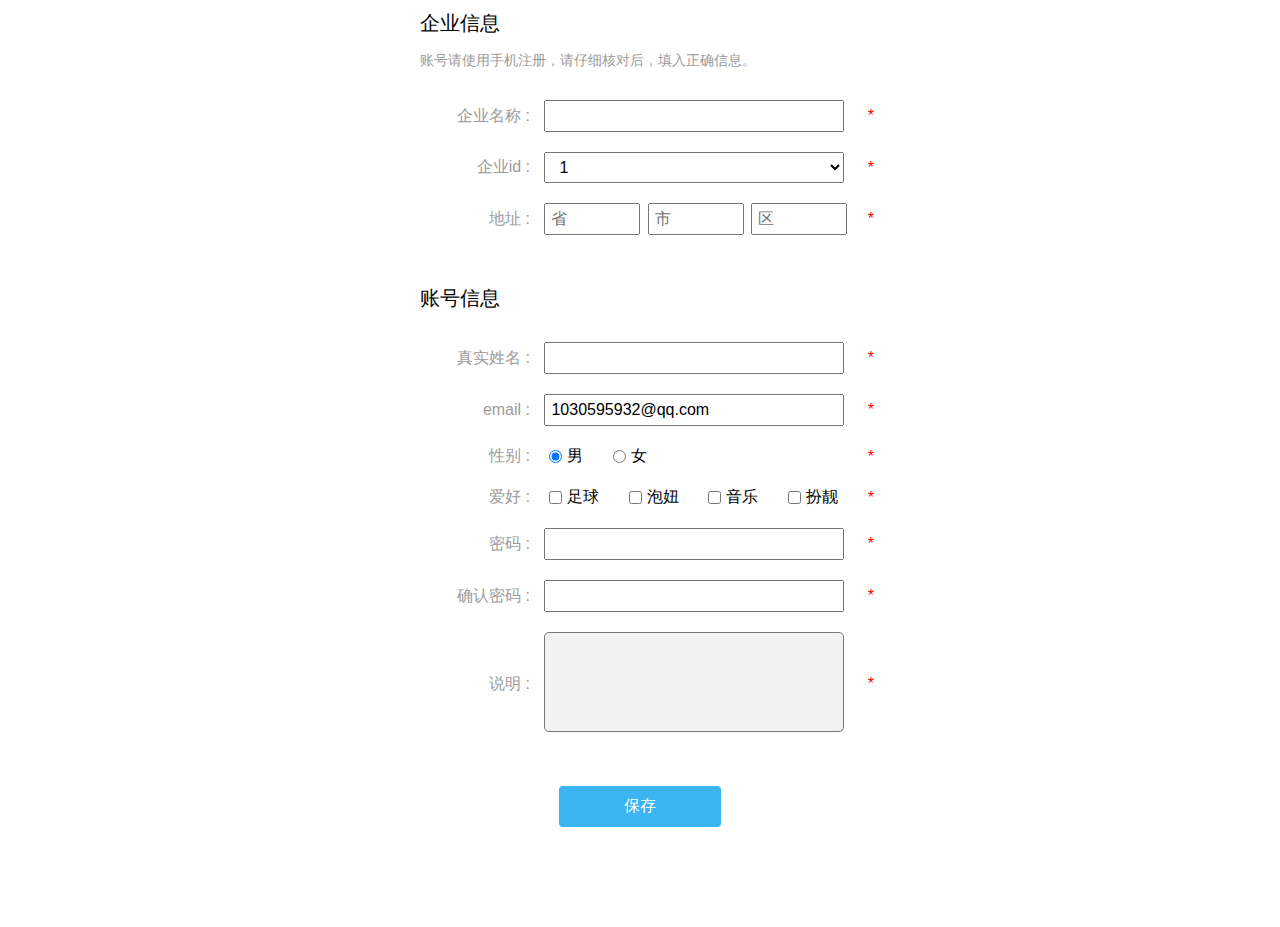
==== index.html @ dc34bbff "Initial commit" ====
<!-- 
 * @Author lizhenhua
 * @version 2017-08-10
 * @description Title
 -->
<!DOCTYPE html>
<html lang="en">
<head>
    <meta charset="UTF-8">
    <title>Title</title>
    <link rel="stylesheet" href="index.css">
</head>
<body>
<div class="content">

    <div class="form" id="perfectData">
        <div class="form-part">
            <div class="form-part-title">
                <h4>企业信息</h4>
                <p class="form-part-title-info">账号请使用手机注册，请仔细核对后，填入正确信息。</p>
            </div>
            <div class="form-table">
                <div class="form-item">
                    <div class="form-item-label">企业名称 :</div>
                    <div class="form-item-content"><input validate="chineseOnly;required" name="companyName" type="text" tabIndex="5" mes="企业名称"></div>
                    <div class="form-item-state">*</div>
                </div>
                <div class="form-item">
                    <div class="form-item-label">企业id :</div>
                    <div class="form-item-content">
                        <select validate name="renterId">
                            <option value="a">1</option>
                            <option value="d">2</option>
                            <option value="c">3</option>
                            <option value="b">4</option>
                        </select>
                    </div>
                    <div class="form-item-state">*</div>
                </div>
                <div class="form-item">
                    <div class="form-item-label">地址 :</div>
                    <div class="form-item-content address">
                        <input validate="required"  name="provinceId" id="province" suggest-url="" type="text" placeholder="省" tabIndex="8">
                        <input validate="required"  name="cityId" id="city" suggest-url="" type="text" placeholder="市"  tabIndex="9">
                        <input validate name="districtId" id="district" suggest-url="" type="text" placeholder="区" mes="区"  tabIndex="10">
                    </div>
                    <div class="form-item-state">*</div>
                </div>
            </div>
        </div>

        <div class="form-part">
            <div class="form-part-title"><h4>账号信息</h4></div>
            <div class="form-table">
                <div class="form-item">
                    <div class="form-item-label">真实姓名 :</div>
                    <div class="form-item-content"><input validate="chineseOnly;required" name="realName" type="text" tabIndex="11" mes="真实姓名"></div>
                    <div class="form-item-state">*</div>
                </div>
                <div class="form-item">
                    <div class="form-item-label">email :</div>
                    <div class="form-item-content"><input validate="email" name="realName" type="text" value="1030595932@qq.com" tabIndex="11" mes="email"></div>
                    <div class="form-item-state">*</div>
                </div>
                <div class="form-item">
                    <div class="form-item-label">性别 :</div>
                    <div class="form-item-content">
                        <label><input validate="required" name="sex" type="radio"  value="1"  mes="性别" checked>男</label>
                        <label><input validate="required" name="sex" type="radio"  value="0" mes="性别">女</label>
                    </div>
                    <div class="form-item-state">*</div>
                </div>
                <div class="form-item">
                    <div class="form-item-label">爱好 :</div>
                    <div class="form-item-content">
                        <label><input validate="required" name="interest" type="checkbox"  mes="爱好" value="1">足球</label>
                        <label><input validate="required" name="interest" type="checkbox"  mes="爱好" value="2">泡妞</label>
                        <label><input validate="required" name="interest" type="checkbox"  mes="爱好" value="3">音乐</label>
                        <label><input validate="required" name="interest" type="checkbox"  mes="爱好" value="4">扮靓</label>
                    </div>
                    <div class="form-item-state">*</div>
                </div>
                <div class="form-item">
                    <div class="form-item-label">密码 :</div>
                    <div class="form-item-content"><input validate="password;required" id="userPassword" name="userPassword" type="text"  tabIndex="12" mes="密码"></div>
                    <div class="form-item-state">*</div>
                </div>
                <div class="form-item">
                    <div class="form-item-label">确认密码 :</div>
                    <div class="form-item-content"><input validate="check:userPassword" id="confirmPassword" name="confirmPassword" type="password"  tabIndex="13" mes="确认密码"></div>
                    <div class="form-item-state">*</div>
                </div>
                <div class="form-item">
                    <div class="form-item-label">说明 :</div>
                    <div class="form-item-content">
                        <textarea validate="self:/^(\d){6,20}$/g;length:[10,20]" id="more" mes="说明" name="more"></textarea>
                    </div>
                    <div class="form-item-state">*</div>
                </div>
            </div>
        </div>
        <div class="form-footer">
            <div class="btn" id="two">保存</div>
        </div>
    </div>

</div>
<script src="../jquery.min.js"></script>
<script src="validate.js"></script>
<script src="index.js"></script>
</body>
</html>
---- index.css ----
@charset "UTF-8";
/*
 * @Author lizhenhua
 * @version 2018/4/10
 * @description
 */
body, h1, h2, h3, h4, h5, h6, hr, p, blockquote, dl, dt, dd, ul, ol, li, pre, form, fieldset, legend, button, input, textarea, th, td {
    margin: 0;
    padding: 0; }

body, button, input, select, textarea {
    font: 12px/1.5tahoma, arial, \5b8b\4f53; }

h1, h2, h3, h4, h5, h6 {
    font-size: 100%; }

address, cite, dfn, em, var {
    font-style: normal; }

code, kbd, pre, samp {
    font-family: couriernew, courier, monospace; }

small {
    font-size: 12px; }

ul, ol {
    list-style: none; }

a {
    text-decoration: none;
    color: #000; }

a:hover {
    text-decoration: none; }

sup {
    vertical-align: text-top; }

sub {
    vertical-align: text-bottom; }

legend {
    color: #000; }

fieldset, img {
    border: 0; }

button, input, select, textarea {
    font-size: 100%; }

table {
    border-collapse: collapse;
    border-spacing: 0; }

body {
    min-height: 100%;
    height: 900px;
    font-family: "Microsoft Yahei", Verdana, Simsun, "Segoe UI Web Light", "Segoe UI Light", "Segoe UI Web Regular", "Segoe UI", "Segoe UI Symbol", "Helvetica Neue", Arial; }

.clearfix {
    *zoom: 1; }

.clearfix:before,
.clearfix:after {
    display: table;
    line-height: 0;
    content: ""; }

.clearfix:after {
    clear: both; }

.pt0 {
    padding-top: 0 !important; }

.pb0 {
    padding-bottom: 0 !important; }

.pl20 {
    padding-left: 20px; }

.mr10 {
    margin-right: 10px; }

.mt10 {
    margin-top: 10px; }

.tc {
    text-align: center; }

a {
    color: #0e90d2; }

.hide {
    display: none; }

html {
    height: 100%; }

.content {
    width: 100%;
    position: relative; }

.container {
    width: 1200px;
    margin: 0 auto; }


.btn {
    padding: 10px 65px;
    margin-bottom: 50px;
    display: inline-block;
    border-radius: 4px;
    cursor: pointer;
    color: #fff;
    background-color: #3bb4f2;
    border-color: #3bb4f2;
    user-select: none; }

.btn:active {
    background-color: #1C516D !important; }
/*end suggest-input 组件 */
/*表单*/
.form {
    padding-top: 10px;
    padding-bottom: 50px;
    max-width: 500px;
    margin: 0 auto; }
.form .form-part {
    padding-bottom: 30px; }
.form .form-part .form-part-title {
    padding-left: 30px;
    padding-bottom: 30px; }
.form .form-part .form-part-title h4 {
    font-size: 20px;
    font-weight: 300; }
.form .form-part .form-part-title .form-part-title-info {
    font-size: 14px;
    color: #9b9b9b;
    margin-top: 15px; }
.form .form-item {
    margin-bottom: 20px;
    min-width: 200px;
    white-space: nowrap;
    /*地址*/
    /*二维码*/ }
.form .form-item div {
    display: inline-block;
    vertical-align: middle;
    font-weight: normal;
    box-sizing: border-box; }
.form .form-item .form-item-label {
    width: 30%;
    font-size: 16px;
    color: #9b9b9b;
    min-width: 130px;
    text-align: right;
    padding: 0 10px; }
.form .form-item .form-item-content {
    width: 60%;
    min-width: 300px; }
.form .form-item .form-item-content input {
    width: 100%;
    height: 100%;
    padding: 5px;
    box-sizing: border-box; }
.form .form-item .form-item-content label{
    vertical-align: middle;
    margin-right: 20px;
}
.form .form-item .form-item-content input[type='radio'] {
    width: auto;
    height: auto;
    vertical-align: middle;
    margin:0 5px;
    box-sizing: border-box; }
.form .form-item .form-item-content input[type='checkbox'] {
    width: auto;
    height: auto;
    vertical-align: middle;
    margin:0 5px;
    box-sizing: border-box; }
.form .form-item .form-item-content textarea{
    width: 100%;
    min-height: 100px;
    resize: none;
    padding: 10px;
    border-radius: 5px;
    box-sizing: border-box;
    background-color: #f2f2f2;
}
.form .form-item .form-item-content select{
    width: 100%;
    padding:5px 10px;
}

.form .form-item .form-item-state {
    color: red;
    width: 5%;
    min-width: 20px;
    text-align: right; }
.form .form-item .address input {
    width: 32%;
    margin-right: 1%; }
.form .form-item .security-code input {
    width: 60%;
    margin-right: 4%; }
.form .form-item .security-code button {
    width: 35%;
    height: 100%;
    background-color: #3bb4f2;
    color: #fff;
    border: none;
    display: inline-block;
    vertical-align: middle;
    padding: 5px 10px;
    box-sizing: border-box; }
.form .form-footer {
    text-align: center; }
.form .form-footer .btn {
    display: inline-block; }

.err-key {
    animation-name: err;
    animation-duration: 0.5s;
    animation-iteration-count: infinite; }

@keyframes err {
    0% {
        background: #FFA078; }
    25% {
        background: transparent; }
    50% {
        background: #FFA078; }
    100% {
        background: transparent; } }

/*end 表单*/
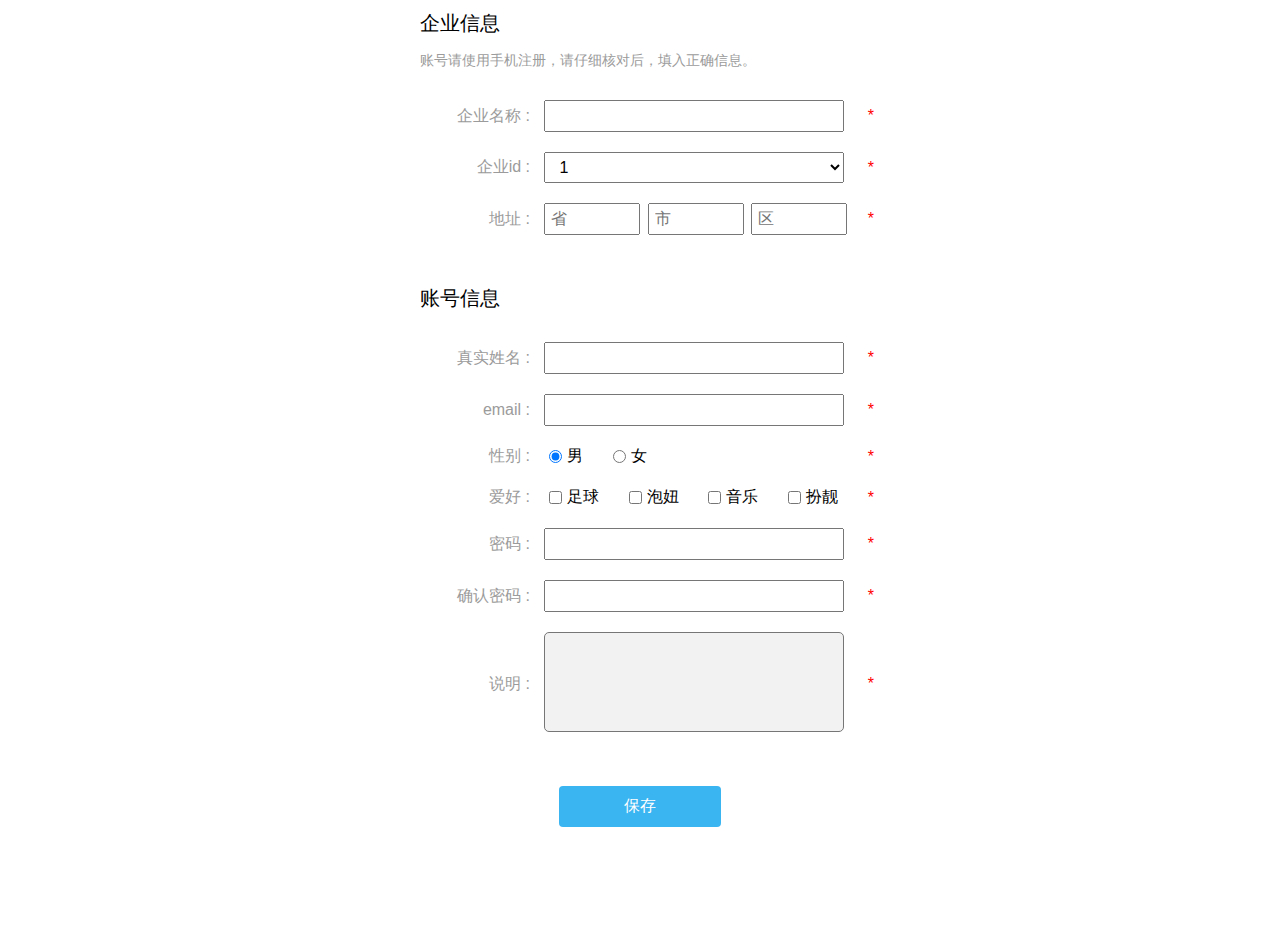
==== commit 64996cbe: "234" ====
--- a/index.html
+++ b/index.html
@@ -59,7 +59,7 @@
                 </div>
                 <div class="form-item">
                     <div class="form-item-label">email :</div>
-                    <div class="form-item-content"><input validate="email" name="realName" type="text" value="1030595932@qq.com" tabIndex="11" mes="email"></div>
+                    <div class="form-item-content"><input validate="email" name="realName" type="text" tabIndex="11" mes="email"></div>
                     <div class="form-item-state">*</div>
                 </div>
                 <div class="form-item">
@@ -93,7 +93,7 @@
                 <div class="form-item">
                     <div class="form-item-label">说明 :</div>
                     <div class="form-item-content">
-                        <textarea validate="self:/^(\d){6,20}$/g;length:[10,20]" id="more" mes="说明" name="more"></textarea>
+                        <textarea validate="length:[10,20]" id="more" mes="说明只能是10-20字符" name="more"></textarea>
                     </div>
                     <div class="form-item-state">*</div>
                 </div>
@@ -105,7 +105,7 @@
     </div>
 
 </div>
-<script src="../jquery.min.js"></script>
+<script src="jquery.min.js"></script>
 <script src="validate.js"></script>
 <script src="index.js"></script>
 </body>
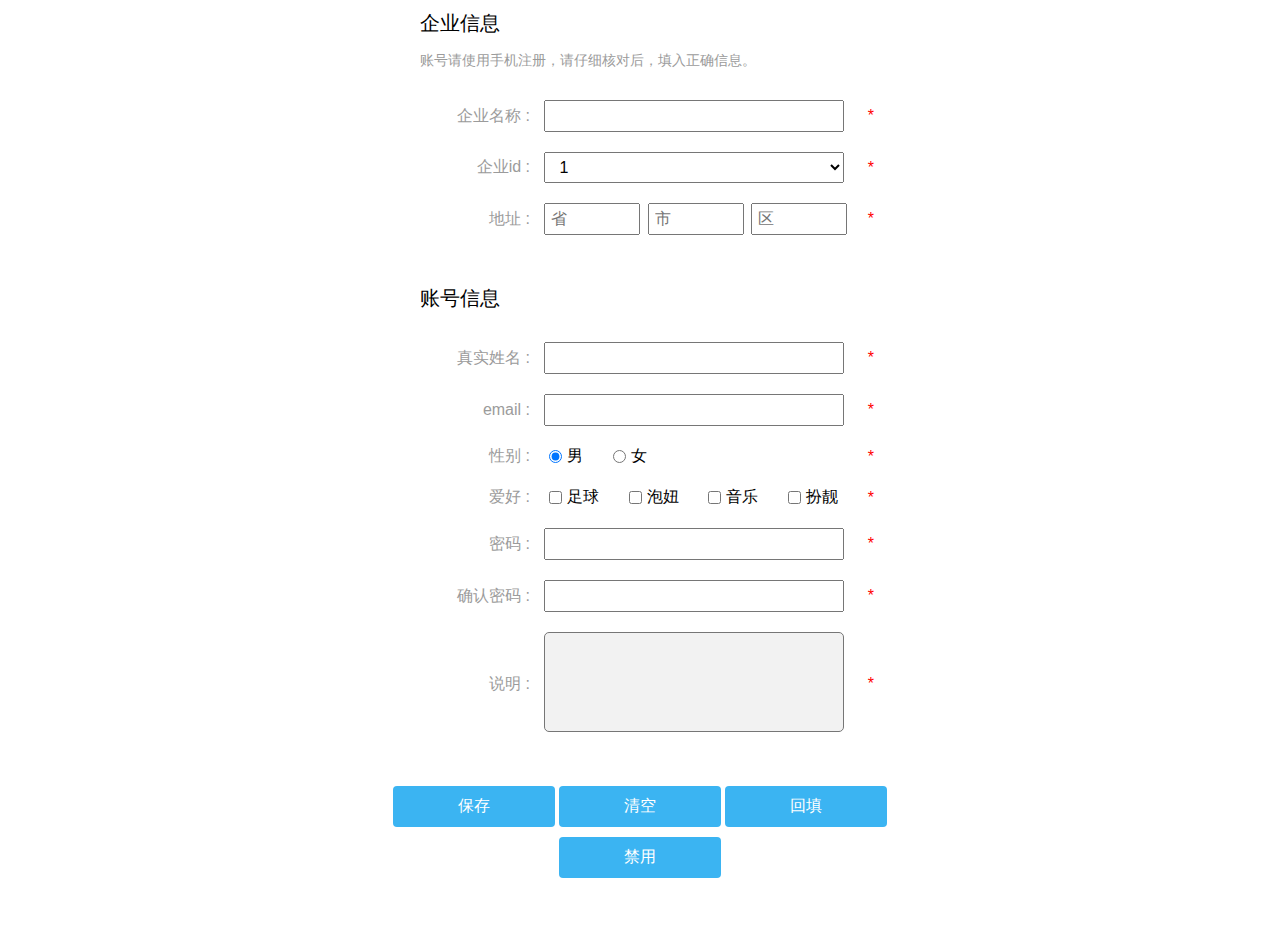
==== commit 1f037d5d: "gv" ====
--- a/index.html
+++ b/index.html
@@ -13,7 +13,7 @@
 <body>
 <div class="content">
 
-    <div class="form" id="perfectData">
+    <form class="form" id="perfectData">
         <div class="form-part">
             <div class="form-part-title">
                 <h4>企业信息</h4>
@@ -59,13 +59,13 @@
                 </div>
                 <div class="form-item">
                     <div class="form-item-label">email :</div>
-                    <div class="form-item-content"><input validate="email" name="realName" type="text" tabIndex="11" mes="email"></div>
+                    <div class="form-item-content"><input validate="email" name="email" type="text" tabIndex="11" mes="email"></div>
                     <div class="form-item-state">*</div>
                 </div>
                 <div class="form-item">
                     <div class="form-item-label">性别 :</div>
                     <div class="form-item-content">
-                        <label><input validate="required" name="sex" type="radio"  value="1"  mes="性别" checked>男</label>
+                        <label><input validate="required" name="sex" type="radio"  value="1"  mes="性别" default-checked="true" checked>男</label>
                         <label><input validate="required" name="sex" type="radio"  value="0" mes="性别">女</label>
                     </div>
                     <div class="form-item-state">*</div>
@@ -101,8 +101,12 @@
         </div>
         <div class="form-footer">
             <div class="btn" id="two">保存</div>
+            <!--<div class="btn" id="three">清空</div>-->
+            <input  class="btn"  type="reset" value="清空">
+            <div class="btn" id="four">回填</div>
+            <div class="btn" id="five">禁用</div>
         </div>
-    </div>
+    </form>
 
 </div>
 <script src="jquery.min.js"></script>
--- a/index.css
+++ b/index.css
@@ -107,13 +107,14 @@
 
 .btn {
     padding: 10px 65px;
-    margin-bottom: 50px;
+    margin-bottom: 10px;
     display: inline-block;
     border-radius: 4px;
     cursor: pointer;
     color: #fff;
     background-color: #3bb4f2;
     border-color: #3bb4f2;
+    border: none;
     user-select: none; }
 
 .btn:active {
@@ -125,6 +126,10 @@
     padding-bottom: 50px;
     max-width: 500px;
     margin: 0 auto; }
+
+*[readonly]{
+    cursor: not-allowed;
+}
 .form .form-part {
     padding-bottom: 30px; }
 .form .form-part .form-part-title {
